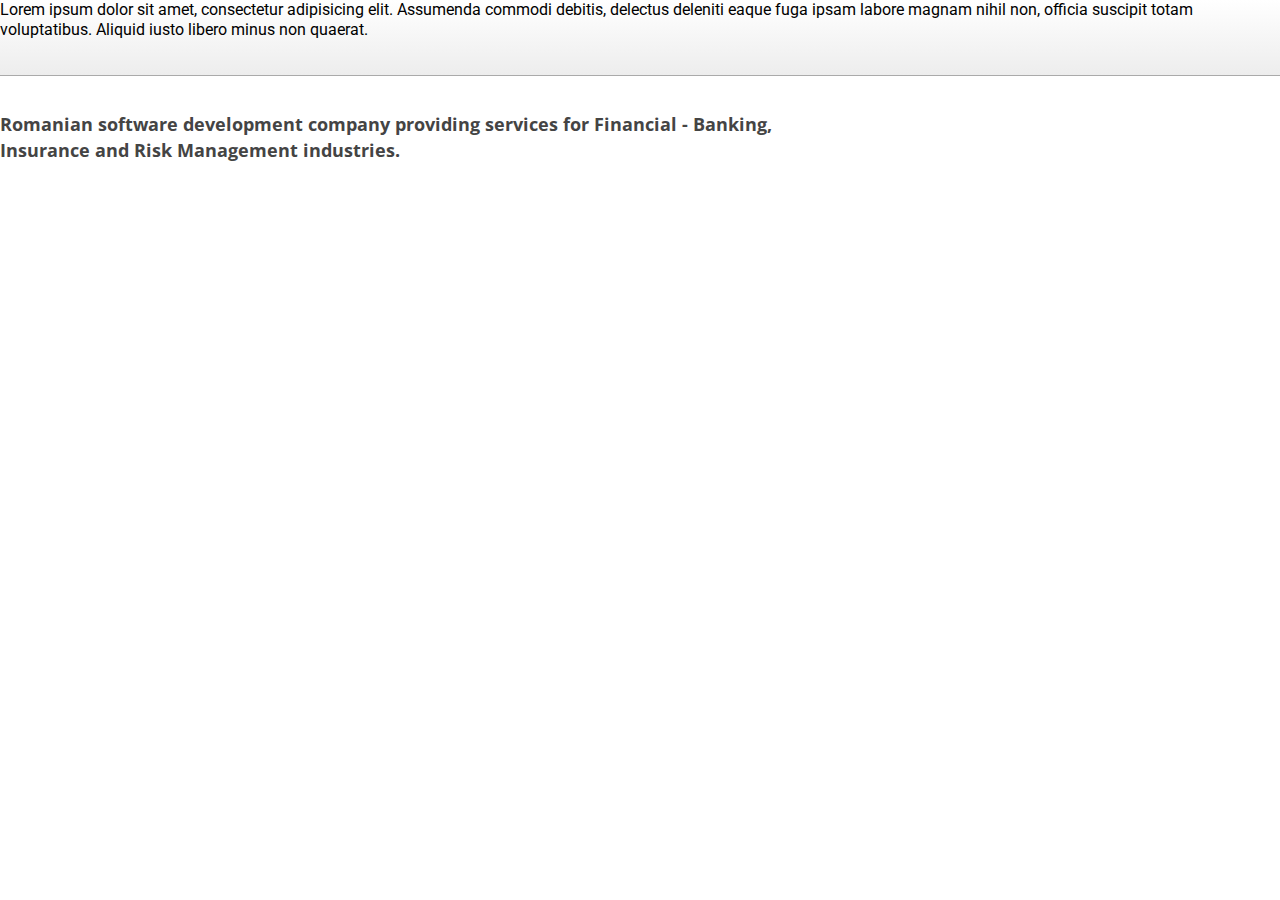
==== susy.html @ aacf14a3 "Initial commit" ====
<!DOCTYPE html>
<html lang="en">
<head>
    <meta charset="UTF-8">
    <meta name="viewport"
          content="width=device-width, user-scalable=no, initial-scale=1.0, maximum-scale=1.0, minimum-scale=1.0">
    <link rel="stylesheet" href="css/style.css">
    <title>Susy - Stb</title>
</head>
<body>
<div class="navTopFixed">Lorem ipsum dolor sit amet, consectetur adipisicing elit. Assumenda commodi debitis, delectus deleniti eaque fuga ipsam labore magnam nihil non, officia suscipit totam voluptatibus. Aliquid iusto libero minus non quaerat.</div>
<div class="all">
    <h1>Our software, your success!</h1>
    <h2>Romanian software development company providing services
        for Financial - Banking,<br>
        Insurance and Risk Management industries.</h2>
</div>
<div class="foot"></div>
<div class="foot2"></div>
</body>
</html>
---- css/style.css ----
@import url(https://fonts.googleapis.com/css?family=Open+Sans:400,300,600,700&subset=latin,latin-ext);
@import url(https://fonts.googleapis.com/css?family=Roboto:400,300,500,700&subset=latin,latin-ext);
/* line 11, style.scss */
body {
  font-family: "Roboto", "Open sans", "Trebuchet MS", Helvetica, Arial, sans-serif;
  font-size: 16px;
  line-height: 20px;
  margin: 0;
  padding: 0;
}

/* line 18, style.scss */
.navTopFixed {
  background-color: #ededed;
  background-image: linear-gradient(to bottom, #fff, #ededed);
  border-bottom: 1px solid #aaa;
  min-height: 75px;
  opacity: 1;
  text-decoration: none;
  text-shadow: none;
  z-index: 100;
  left: 0;
  position: fixed;
  right: 0;
}

/* line 31, style.scss */
.all {
  max-width: 1546px;
  margin-left: auto;
  margin-right: auto;
}
/* line 12, ../../../../../Ruby22-x64/lib/ruby/gems/2.2.0/gems/susy-2.2.7/sass/susy/output/support/_clearfix.scss */
.all:after {
  content: " ";
  display: block;
  clear: both;
}

/* line 34, style.scss */
.logo {
  padding: 10px 0 0 0;
  float: left;
}

/* line 38, style.scss */
h1 {
  font-size: 29px;
  line-height: 32px;
  padding: 15px 0 15px;
  color: #c92220;
  font-weight: bold;
  float: left;
  width: 100%;
}

/* line 49, style.scss */
h2 {
  color: #444;
  font-family: "Open Sans";
  font-size: 18px;
  font-weight: bold;
  line-height: 26px;
  margin: 10px 0 20px;
  padding: 0;
  float: left;
  width: 100%;
}
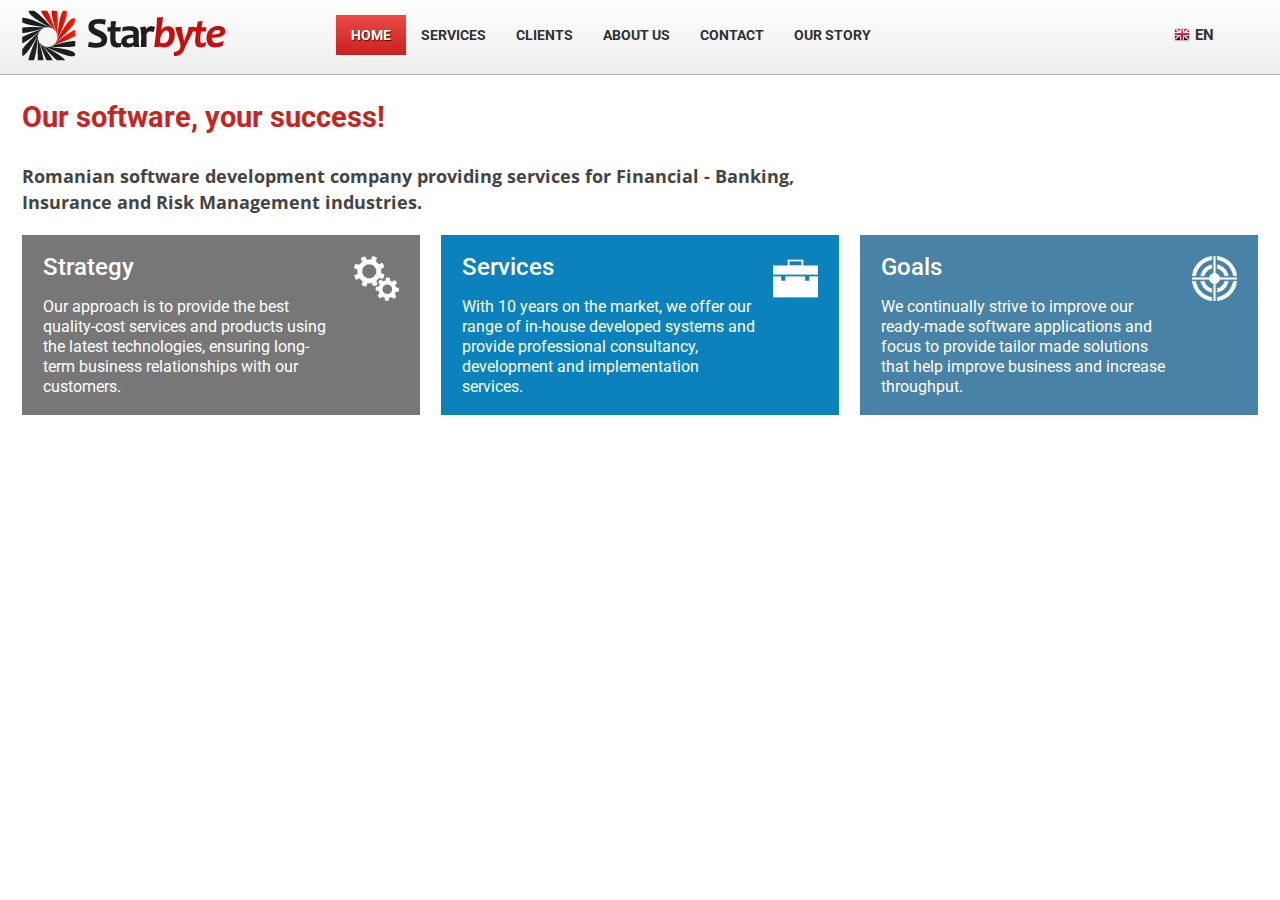
==== commit 7f3069dc: "s" ====
--- a/susy.html
+++ b/susy.html
@@ -1,19 +1,67 @@
 <!DOCTYPE html>
 <html lang="en">
 <head>
-    <meta charset="UTF-8">
-    <meta name="viewport"
-          content="width=device-width, user-scalable=no, initial-scale=1.0, maximum-scale=1.0, minimum-scale=1.0">
-    <link rel="stylesheet" href="css/style.css">
-    <title>Susy - Stb</title>
+	<meta charset="UTF-8">
+	<meta name="viewport"
+	      content="width=device-width, user-scalable=no, initial-scale=1.0, maximum-scale=1.0, minimum-scale=1.0">
+	<link rel="stylesheet" href="css/style.css">
+	<title>Susy - Stb</title>
 </head>
 <body>
-<div class="navTopFixed">Lorem ipsum dolor sit amet, consectetur adipisicing elit. Assumenda commodi debitis, delectus deleniti eaque fuga ipsam labore magnam nihil non, officia suscipit totam voluptatibus. Aliquid iusto libero minus non quaerat.</div>
+<div class="navTopFixed">
+	<div class="topwr">
+		<div class="logo">
+			<a href="#">
+				<img src="img/logo.png" width="100%">
+			</a>
+		</div>
+		<div class="menus">
+			<a class="active" href="#">Home</a>
+			<a href="#">Services</a>
+			<a href="#">Clients</a>
+			<a href="#">About us</a>
+			<a href="#">Contact</a>
+			<a href="#">Our story</a>
+		</div>
+		<a class="lb" href="#"><img src="img/uk.png"><span>EN</span>
+		</a>
+	</div>
+</div>
 <div class="all">
-    <h1>Our software, your success!</h1>
-    <h2>Romanian software development company providing services
-        for Financial - Banking,<br>
-        Insurance and Risk Management industries.</h2>
+	<h1>Our software, your success!</h1>
+	<h2>Romanian software development company providing services
+		for Financial - Banking,<br>
+		Insurance and Risk Management industries.</h2>
+
+	<div class="wells">
+		<div class="inwell"><h3>Strategy</h3>
+			<div class="imag"><img src="img/ic1.png" width="100%"></div>
+			<div class="texts">
+				Our approach is to provide the best quality-cost services and products using the latest
+				technologies, ensuring long-term business relationships with our customers.
+			</div>
+		</div>
+	</div>
+
+	<div class="wells">
+		<div class="inwell"><h3>Services</h3>
+			<div class="imag"><img src="img/ic2.png" width="100%"></div>
+			<div class="texts">
+				With 10 years on the market, we offer our range of in-house developed systems and provide
+				professional consultancy, development and implementation services.
+			</div>
+		</div>
+	</div>
+
+	<div class="wells">
+		<div class="inwell"><h3>Goals</h3>
+			<div class="imag"><img src="img/ic3.png" width="100%"></div>
+			<div class="texts">
+				We continually strive to improve our ready-made software applications and focus to provide tailor made solutions that help improve business and increase throughput.
+			</div>
+		</div>
+	</div>
+
 </div>
 <div class="foot"></div>
 <div class="foot2"></div>
--- a/css/style.css
+++ b/css/style.css
@@ -1,5 +1,16 @@
 @import url(https://fonts.googleapis.com/css?family=Open+Sans:400,300,600,700&subset=latin,latin-ext);
 @import url(https://fonts.googleapis.com/css?family=Roboto:400,300,500,700&subset=latin,latin-ext);
+/* line 11, _grids.scss */
+* {
+  box-sizing: border-box;
+}
+
+/* line 15, _grids.scss */
+img {
+  vertical-align: middle;
+  border: 0 none;
+}
+
 /* line 11, style.scss */
 body {
   font-family: "Roboto", "Open sans", "Trebuchet MS", Helvetica, Arial, sans-serif;
@@ -9,7 +20,7 @@
   padding: 0;
 }
 
-/* line 18, style.scss */
+/* line 19, style.scss */
 .navTopFixed {
   background-color: #ededed;
   background-image: linear-gradient(to bottom, #fff, #ededed);
@@ -24,37 +35,144 @@
   right: 0;
 }
 
-/* line 31, style.scss */
+/* line 33, style.scss */
+.topwr {
+  max-width: 1546px;
+  margin-left: auto;
+  margin-right: auto;
+  padding: 0 1.69492%;
+}
+/* line 12, ../../../../Ruby22-x64/lib/ruby/gems/2.2.0/gems/susy-2.2.6/sass/susy/output/support/_clearfix.scss */
+.topwr:after {
+  content: " ";
+  display: block;
+  clear: both;
+}
+@media (max-width: 600px) {
+  /* line 33, style.scss */
+  .topwr {
+    padding: 0 3.44828%;
+  }
+}
+
+/* line 41, style.scss */
+.logo {
+  width: 23.72881%;
+  float: left;
+  margin-right: 1.69492%;
+  padding: 10px 0 0 0;
+  float: left;
+}
+
+/* line 47, style.scss */
+.logo a {
+  float: left;
+  max-width: 204px;
+}
+
+/* line 52, style.scss */
+.menus {
+  width: 66.10169%;
+  float: left;
+  margin-right: 1.69492%;
+  padding: 15px 0 0 0;
+}
+@media (max-width: 870px) {
+  /* line 52, style.scss */
+  .menus {
+    display: none;
+  }
+}
+
+/* line 60, style.scss */
+.menus a {
+  color: #2f3030;
+  font-size: 14px;
+  font-weight: bold;
+  padding: 10px 15px;
+  text-decoration: none;
+  text-transform: uppercase;
+  float: left;
+}
+
+/* line 70, style.scss */
+.menus a:hover {
+  color: #000;
+  text-decoration: none;
+  background-color: #ccc;
+  background-image: linear-gradient(to bottom, #ddd, #bbb);
+  text-shadow: 1px 1px 1px #fff !important;
+}
+
+/* line 78, style.scss */
+a.active {
+  background-color: #c92220;
+  background-image: linear-gradient(to bottom, #ec4947, #c92220);
+  border-radius: 0;
+  box-shadow: none;
+  color: #fff;
+  text-decoration: none;
+  text-shadow: 1px 1px 1px #600100;
+}
+
+/* line 88, style.scss */
 .all {
   max-width: 1546px;
   margin-left: auto;
   margin-right: auto;
-}
-/* line 12, ../../../../../Ruby22-x64/lib/ruby/gems/2.2.0/gems/susy-2.2.7/sass/susy/output/support/_clearfix.scss */
+  padding: 0 1.69492%;
+  margin-top: 75px;
+  float: left;
+}
+/* line 12, ../../../../Ruby22-x64/lib/ruby/gems/2.2.0/gems/susy-2.2.6/sass/susy/output/support/_clearfix.scss */
 .all:after {
   content: " ";
   display: block;
   clear: both;
 }
-
-/* line 34, style.scss */
-.logo {
-  padding: 10px 0 0 0;
-  float: left;
-}
-
-/* line 38, style.scss */
+@media (max-width: 600px) {
+  /* line 88, style.scss */
+  .all {
+    padding: 0 3.44828%;
+  }
+}
+
+/* line 98, style.scss */
+a.lb {
+  width: 6.77966%;
+  float: right;
+  margin-right: 0;
+  color: #333;
+  font-size: 15px;
+  font-weight: 700;
+  text-transform: uppercase;
+  float: left;
+  padding: 25px 0 0 0;
+  text-decoration: none;
+}
+
+/* line 110, style.scss */
+a.lb:hover {
+  color: #c92220;
+}
+
+/* line 115, style.scss */
+a.lb img {
+  margin: -3px 5px 0 0;
+}
+
+/* line 119, style.scss */
 h1 {
   font-size: 29px;
   line-height: 32px;
-  padding: 15px 0 15px;
+  padding: 7px 0 0px;
   color: #c92220;
   font-weight: bold;
   float: left;
   width: 100%;
 }
 
-/* line 49, style.scss */
+/* line 130, style.scss */
 h2 {
   color: #444;
   font-family: "Open Sans";
@@ -66,3 +184,125 @@
   float: left;
   width: 100%;
 }
+
+/* line 142, style.scss */
+.wells {
+  width: 32.20339%;
+  float: left;
+  margin-right: 1.69492%;
+  color: #fff;
+  float: left;
+  font-size: 16px;
+  line-height: 20px;
+  font-weight: normal;
+  min-height: 140px;
+  padding: 0;
+  margin-bottom: 1px;
+  background-color: #777;
+}
+@media (max-width: 600px) {
+  /* line 142, style.scss */
+  .wells {
+    width: 100%;
+    float: left;
+    margin-left: 0;
+    margin-right: 0;
+  }
+}
+
+/* line 158, style.scss */
+.wells:nth-of-type(2) {
+  background: #0b82be;
+}
+
+/* line 162, style.scss */
+.wells:nth-of-type(3) {
+  float: right;
+  margin-right: 0;
+  background: #4882a6;
+}
+
+/* line 167, style.scss */
+.wells:hover {
+  background-color: #c92220;
+  cursor: pointer;
+}
+
+/* line 172, style.scss */
+.texts {
+  width: 83.05085%;
+  float: left;
+  margin-right: 1.69492%;
+  padding-top: 5.26316%;
+  padding-bottom: 5.26316%;
+}
+
+/* line 178, style.scss */
+.imag {
+  width: 15.25424%;
+  float: right;
+  margin-right: 0;
+}
+
+/* line 182, style.scss */
+.wells img {
+  float: right;
+  margin-left: 20px;
+  max-width: 45px;
+  margin-top: 0;
+  margin-bottom: 0;
+}
+
+/* line 190, style.scss */
+.inwell {
+  padding: 5.26316%;
+}
+
+/* line 194, style.scss */
+h3 {
+  width: 83.05085%;
+  float: left;
+  margin-right: 1.69492%;
+  margin-top: 0;
+  margin-bottom: 0;
+  font-size: 24px;
+  line-height: 22px;
+  color: #fff;
+  font-weight: 500;
+}
+
+/* line 204, style.scss */
+h4 {
+  color: #333;
+  font-size: 20px;
+  font-weight: bold;
+  line-height: 26px;
+  margin: 0 0 10px 0;
+  padding: 0;
+  float: left;
+  width: 100%;
+}
+
+/* line 215, style.scss */
+h5 {
+  color: #555;
+  font-size: 24px;
+  font-weight: bold;
+  line-height: 22px;
+  margin: 0 0 10px 0;
+  padding: 0;
+  float: left;
+  width: 100%;
+}
+
+/* line 226, style.scss */
+h6 {
+  color: #333;
+  font-size: 16px;
+  font-weight: bold;
+  line-height: 20px;
+  margin: 0 0 20px 0;
+  padding: 0;
+  float: left;
+  width: 100%;
+}
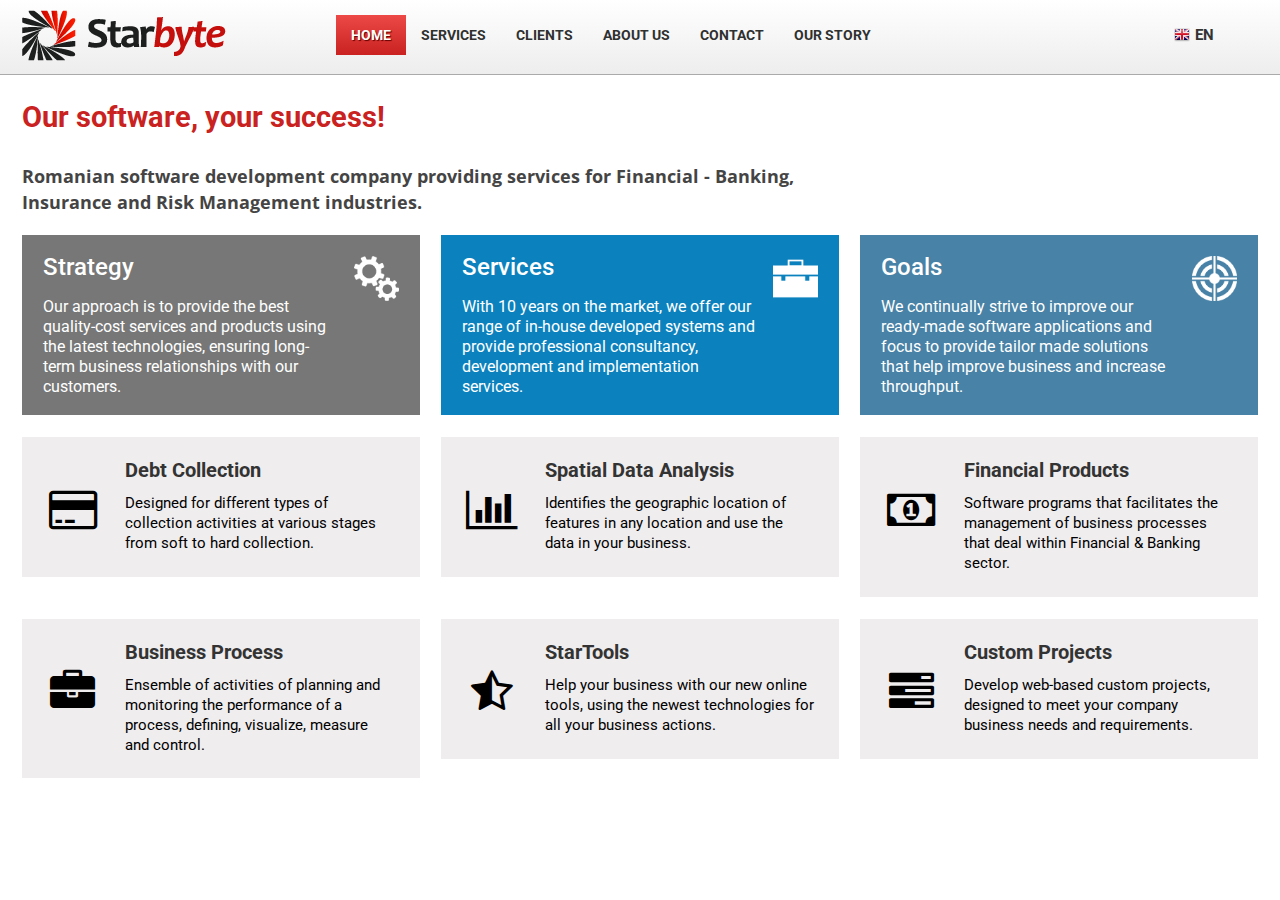
==== commit 46140c4e: "s2" ====
--- a/susy.html
+++ b/susy.html
@@ -5,6 +5,7 @@
 	<meta name="viewport"
 	      content="width=device-width, user-scalable=no, initial-scale=1.0, maximum-scale=1.0, minimum-scale=1.0">
 	<link rel="stylesheet" href="css/style.css">
+	<link href="https://maxcdn.bootstrapcdn.com/font-awesome/4.5.0/css/font-awesome.min.css" rel="stylesheet">
 	<title>Susy - Stb</title>
 </head>
 <body>
@@ -57,8 +58,44 @@
 		<div class="inwell"><h3>Goals</h3>
 			<div class="imag"><img src="img/ic3.png" width="100%"></div>
 			<div class="texts">
-				We continually strive to improve our ready-made software applications and focus to provide tailor made solutions that help improve business and increase throughput.
+				We continually strive to improve our ready-made software applications and focus to provide tailor made
+				solutions that help improve business and increase throughput.
 			</div>
+		</div>
+	</div>
+
+	<div class="allproducts">
+		<div class="wellsProd">
+			<div class="icont"><i class="fa fa-credit-card fa-3x"></i></div>
+			<h4>Debt Collection</h4>
+			<span>Designed for different types of collection activities at various stages from soft to hard collection.</span>
+		</div>
+		<div class="wellsProd">
+			<div class="icont"><i class="fa fa-bar-chart fa-3x"></i></div>
+			<h4>Spatial Data Analysis</h4>
+			<span>Identifies the geographic location of features in any location and use the data in your business.</span>
+		</div>
+		<div class="wellsProd">
+			<div class="icont"><i class="fa fa-money fa-3x"></i></div>
+			<h4>Financial Products</h4>
+			<span>Software programs that facilitates the management of business processes that deal within Financial & Banking sector.</span>
+		</div>
+	</div>
+		<div class="allproducts">
+		<div class="wellsProd">
+			<div class="icont"><i class="fa fa-briefcase fa-3x"></i></div>
+			<h4>Business Process</h4>
+			<span>Ensemble of activities of planning and monitoring the performance of a process, defining, visualize, measure and control.</span>
+		</div>
+		<div class="wellsProd">
+			<div class="icont"><i class="fa fa-star-half-o fa-3x"></i></div>
+			<h4>StarTools</h4>
+			<span>Help your business with our new online tools, using the newest technologies for all your business actions.</span>
+		</div>
+		<div class="wellsProd">
+			<div class="icont"><i class="fa fa-tasks fa-3x"></i></div>
+			<h4>Custom Projects</h4>
+			<span>Develop web-based custom projects, designed to meet your company business needs and requirements.</span>
 		</div>
 	</div>
 
--- a/css/style.css
+++ b/css/style.css
@@ -30,12 +30,13 @@
   text-decoration: none;
   text-shadow: none;
   z-index: 100;
+  position: fixed;
+  top: 0;
   left: 0;
-  position: fixed;
   right: 0;
 }
 
-/* line 33, style.scss */
+/* line 34, style.scss */
 .topwr {
   max-width: 1546px;
   margin-left: auto;
@@ -49,13 +50,13 @@
   clear: both;
 }
 @media (max-width: 600px) {
-  /* line 33, style.scss */
+  /* line 34, style.scss */
   .topwr {
     padding: 0 3.44828%;
   }
 }
 
-/* line 41, style.scss */
+/* line 42, style.scss */
 .logo {
   width: 23.72881%;
   float: left;
@@ -64,13 +65,13 @@
   float: left;
 }
 
-/* line 47, style.scss */
+/* line 48, style.scss */
 .logo a {
   float: left;
   max-width: 204px;
 }
 
-/* line 52, style.scss */
+/* line 53, style.scss */
 .menus {
   width: 66.10169%;
   float: left;
@@ -78,13 +79,13 @@
   padding: 15px 0 0 0;
 }
 @media (max-width: 870px) {
-  /* line 52, style.scss */
+  /* line 53, style.scss */
   .menus {
     display: none;
   }
 }
 
-/* line 60, style.scss */
+/* line 61, style.scss */
 .menus a {
   color: #2f3030;
   font-size: 14px;
@@ -95,7 +96,7 @@
   float: left;
 }
 
-/* line 70, style.scss */
+/* line 71, style.scss */
 .menus a:hover {
   color: #000;
   text-decoration: none;
@@ -104,7 +105,7 @@
   text-shadow: 1px 1px 1px #fff !important;
 }
 
-/* line 78, style.scss */
+/* line 79, style.scss */
 a.active {
   background-color: #c92220;
   background-image: linear-gradient(to bottom, #ec4947, #c92220);
@@ -115,14 +116,13 @@
   text-shadow: 1px 1px 1px #600100;
 }
 
-/* line 88, style.scss */
+/* line 89, style.scss */
 .all {
   max-width: 1546px;
   margin-left: auto;
   margin-right: auto;
   padding: 0 1.69492%;
   margin-top: 75px;
-  float: left;
 }
 /* line 12, ../../../../Ruby22-x64/lib/ruby/gems/2.2.0/gems/susy-2.2.6/sass/susy/output/support/_clearfix.scss */
 .all:after {
@@ -131,7 +131,7 @@
   clear: both;
 }
 @media (max-width: 600px) {
-  /* line 88, style.scss */
+  /* line 89, style.scss */
   .all {
     padding: 0 3.44828%;
   }
@@ -217,6 +217,7 @@
 
 /* line 162, style.scss */
 .wells:nth-of-type(3) {
+  width: 32.20339%;
   float: right;
   margin-right: 0;
   background: #4882a6;
@@ -272,6 +273,84 @@
 }
 
 /* line 204, style.scss */
+h5 {
+  color: #555;
+  font-size: 24px;
+  font-weight: bold;
+  line-height: 22px;
+  margin: 0 0 10px 0;
+  padding: 0;
+  float: left;
+  width: 100%;
+}
+
+/* line 215, style.scss */
+h6 {
+  color: #333;
+  font-size: 16px;
+  font-weight: bold;
+  line-height: 20px;
+  margin: 0 0 20px 0;
+  padding: 0;
+  float: left;
+  width: 100%;
+}
+
+/* line 225, style.scss */
+.allproducts {
+  margin-top: 1.69492%;
+  float: left;
+}
+
+/* line 229, style.scss */
+.wellsProd {
+  width: 32.20339%;
+  float: left;
+  margin-right: 1.69492%;
+  background-color: #efedee;
+  color: #000;
+  font-size: 15px;
+  font-weight: normal;
+  min-height: 140px;
+  padding: 20px 5px 10px;
+  margin-bottom: 1px;
+}
+
+/* line 240, style.scss */
+.wellsProd:nth-last-child(1) {
+  width: 32.20339%;
+  float: right;
+  margin-right: 0;
+}
+
+/* line 243, style.scss */
+.wellsProd:nth-last-child(4) {
+  width: 32.20339%;
+  float: right;
+  margin-right: 0;
+}
+
+/* line 247, style.scss */
+.wellsProd:hover {
+  background: #bdd7ee;
+  cursor: pointer;
+}
+
+/* line 251, style.scss */
+.wellsProd i {
+  margin-top: 30px;
+}
+
+/* line 257, style.scss */
+.icont {
+  width: 23.72881%;
+  float: left;
+  margin-right: 1.69492%;
+  padding: 0;
+  text-align: center;
+}
+
+/* line 262, style.scss */
 h4 {
   color: #333;
   font-size: 20px;
@@ -279,30 +358,21 @@
   line-height: 26px;
   margin: 0 0 10px 0;
   padding: 0;
-  float: left;
-  width: 100%;
-}
-
-/* line 215, style.scss */
-h5 {
-  color: #555;
-  font-size: 24px;
-  font-weight: bold;
-  line-height: 22px;
-  margin: 0 0 10px 0;
-  padding: 0;
-  float: left;
-  width: 100%;
-}
-
-/* line 226, style.scss */
-h6 {
-  color: #333;
-  font-size: 16px;
-  font-weight: bold;
-  line-height: 20px;
-  margin: 0 0 20px 0;
-  padding: 0;
-  float: left;
-  width: 100%;
-}
+  padding-right: 5.26316%;
+  float: left;
+  width: 100%;
+  width: 74.57627%;
+  float: right;
+  margin-right: 0;
+}
+
+/* line 275, style.scss */
+.wellsProd span {
+  width: 74.57627%;
+  float: right;
+  margin-right: 0;
+  padding: 0 5.26316% 3.44828% 0;
+  /*	@include susy-media(max-width 1050px){
+  		@include span(8 at 5);
+  	}*/
+}
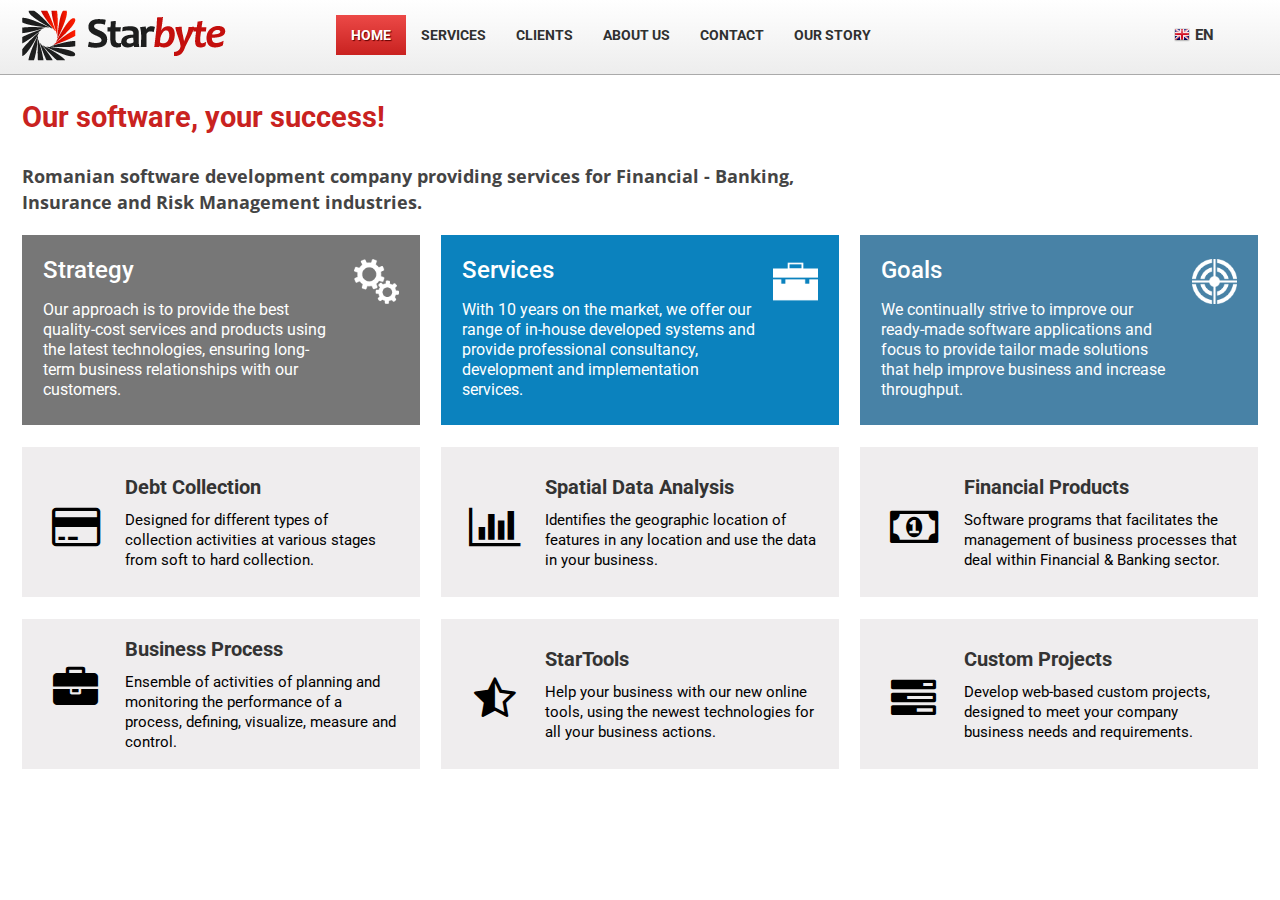
==== commit e23e6831: "nice" ====
--- a/susy.html
+++ b/susy.html
@@ -1,103 +1,118 @@
 <!DOCTYPE html>
 <html lang="en">
 <head>
-	<meta charset="UTF-8">
-	<meta name="viewport"
-	      content="width=device-width, user-scalable=no, initial-scale=1.0, maximum-scale=1.0, minimum-scale=1.0">
-	<link rel="stylesheet" href="css/style.css">
-	<link href="https://maxcdn.bootstrapcdn.com/font-awesome/4.5.0/css/font-awesome.min.css" rel="stylesheet">
-	<title>Susy - Stb</title>
+    <meta charset="UTF-8">
+    <meta name="viewport"
+          content="width=device-width, user-scalable=no, initial-scale=1.0, maximum-scale=1.0, minimum-scale=1.0">
+    <link rel="stylesheet" href="css/style.css">
+    <link href="https://maxcdn.bootstrapcdn.com/font-awesome/4.5.0/css/font-awesome.min.css" rel="stylesheet">
+    <title>Susy - Stb</title>
 </head>
 <body>
 <div class="navTopFixed">
-	<div class="topwr">
-		<div class="logo">
-			<a href="#">
-				<img src="img/logo.png" width="100%">
-			</a>
-		</div>
-		<div class="menus">
-			<a class="active" href="#">Home</a>
-			<a href="#">Services</a>
-			<a href="#">Clients</a>
-			<a href="#">About us</a>
-			<a href="#">Contact</a>
-			<a href="#">Our story</a>
-		</div>
-		<a class="lb" href="#"><img src="img/uk.png"><span>EN</span>
-		</a>
-	</div>
+    <div class="topwr">
+        <div class="logo">
+            <a href="#">
+                <img src="img/logo.png" width="100%">
+            </a>
+        </div>
+        <div class="menus">
+            <a class="active" href="#">Home</a>
+            <a href="#">Services</a>
+            <a href="#">Clients</a>
+            <a href="#">About us</a>
+            <a href="#">Contact</a>
+            <a href="#">Our story</a>
+        </div>
+        <a class="lb" href="#"><img src="img/uk.png"><span>EN</span>
+        </a>
+    </div>
 </div>
 <div class="all">
-	<h1>Our software, your success!</h1>
-	<h2>Romanian software development company providing services
-		for Financial - Banking,<br>
-		Insurance and Risk Management industries.</h2>
+    <h1>Our software, your success!</h1>
+    <h2>Romanian software development company providing services
+        for Financial - Banking,<br>
+        Insurance and Risk Management industries.</h2>
 
-	<div class="wells">
-		<div class="inwell"><h3>Strategy</h3>
-			<div class="imag"><img src="img/ic1.png" width="100%"></div>
-			<div class="texts">
-				Our approach is to provide the best quality-cost services and products using the latest
-				technologies, ensuring long-term business relationships with our customers.
-			</div>
-		</div>
-	</div>
 
-	<div class="wells">
-		<div class="inwell"><h3>Services</h3>
-			<div class="imag"><img src="img/ic2.png" width="100%"></div>
-			<div class="texts">
-				With 10 years on the market, we offer our range of in-house developed systems and provide
-				professional consultancy, development and implementation services.
-			</div>
-		</div>
-	</div>
+    <div class="wells">
+            <div class="inwell"><h3>Strategy</h3>
+                <div class="imag"><img src="img/ic1.png" width="100%"></div>
+                <div class="texts">
+                    Our approach is to provide the best quality-cost services and products using the latest
+                    technologies, ensuring long-term business relationships with our customers.
+                </div>
+            </div>
+    </div>
 
-	<div class="wells">
-		<div class="inwell"><h3>Goals</h3>
-			<div class="imag"><img src="img/ic3.png" width="100%"></div>
-			<div class="texts">
-				We continually strive to improve our ready-made software applications and focus to provide tailor made
-				solutions that help improve business and increase throughput.
-			</div>
-		</div>
-	</div>
+    <div class="wells">
+            <div class="inwell"><h3>Services</h3>
+                <div class="imag"><img src="img/ic2.png" width="100%"></div>
+                <div class="texts">
+                    With 10 years on the market, we offer our range of in-house developed systems and provide
+                    professional consultancy, development and implementation services.
+                </div>
+            </div>
+    </div>
 
-	<div class="allproducts">
-		<div class="wellsProd">
-			<div class="icont"><i class="fa fa-credit-card fa-3x"></i></div>
-			<h4>Debt Collection</h4>
-			<span>Designed for different types of collection activities at various stages from soft to hard collection.</span>
-		</div>
-		<div class="wellsProd">
-			<div class="icont"><i class="fa fa-bar-chart fa-3x"></i></div>
-			<h4>Spatial Data Analysis</h4>
-			<span>Identifies the geographic location of features in any location and use the data in your business.</span>
-		</div>
-		<div class="wellsProd">
-			<div class="icont"><i class="fa fa-money fa-3x"></i></div>
-			<h4>Financial Products</h4>
-			<span>Software programs that facilitates the management of business processes that deal within Financial & Banking sector.</span>
-		</div>
-	</div>
-		<div class="allproducts">
-		<div class="wellsProd">
-			<div class="icont"><i class="fa fa-briefcase fa-3x"></i></div>
-			<h4>Business Process</h4>
-			<span>Ensemble of activities of planning and monitoring the performance of a process, defining, visualize, measure and control.</span>
-		</div>
-		<div class="wellsProd">
-			<div class="icont"><i class="fa fa-star-half-o fa-3x"></i></div>
-			<h4>StarTools</h4>
-			<span>Help your business with our new online tools, using the newest technologies for all your business actions.</span>
-		</div>
-		<div class="wellsProd">
-			<div class="icont"><i class="fa fa-tasks fa-3x"></i></div>
-			<h4>Custom Projects</h4>
-			<span>Develop web-based custom projects, designed to meet your company business needs and requirements.</span>
-		</div>
-	</div>
+    <div class="wells">
+            <div class="inwell"><h3>Goals</h3>
+                <div class="imag"><img src="img/ic3.png" width="100%"></div>
+                <div class="texts">
+                    We continually strive to improve our ready-made software applications and focus to provide tailor
+                    made
+                    solutions that help improve business and increase throughput.
+                </div>
+            </div>
+    </div>
+
+
+    <div class="allproducts">
+        <div class="wellsProd">
+            <div class="wq">
+                <div class="icont"><i class="fa fa-credit-card fa-3x"></i></div>
+                <h4>Debt Collection</h4>
+                <span>Designed for different types of collection activities at various stages from soft to hard collection.</span>
+            </div>
+        </div>
+        <div class="wellsProd">
+            <div class="wq">
+                <div class="icont"><i class="fa fa-bar-chart fa-3x"></i></div>
+                <h4>Spatial Data Analysis</h4>
+                <span>Identifies the geographic location of features in any location and use the data in your business.</span>
+            </div>
+        </div>
+        <div class="wellsProd">
+            <div class="wq">
+                <div class="icont"><i class="fa fa-money fa-3x"></i></div>
+                <h4>Financial Products</h4>
+                <span>Software programs that facilitates the management of business processes that deal within Financial & Banking sector.</span>
+            </div>
+        </div>
+    </div>
+    <div class="allproducts">
+        <div class="wellsProd">
+            <div class="wq">
+                <div class="icont"><i class="fa fa-briefcase fa-3x"></i></div>
+                <h4>Business Process</h4>
+                <span>Ensemble of activities of planning and monitoring the performance of a process, defining, visualize, measure and control.</span>
+            </div>
+        </div>
+        <div class="wellsProd">
+            <div class="wq">
+                <div class="icont"><i class="fa fa-star-half-o fa-3x"></i></div>
+                <h4>StarTools</h4>
+                <span>Help your business with our new online tools, using the newest technologies for all your business actions.</span>
+            </div>
+        </div>
+        <div class="wellsProd">
+            <div class="wq">
+                <div class="icont"><i class="fa fa-tasks fa-3x"></i></div>
+                <h4>Custom Projects</h4>
+                <span>Develop web-based custom projects, designed to meet your company business needs and requirements.</span>
+            </div>
+        </div>
+    </div>
 
 </div>
 <div class="foot"></div>
--- a/css/style.css
+++ b/css/style.css
@@ -43,7 +43,7 @@
   margin-right: auto;
   padding: 0 1.69492%;
 }
-/* line 12, ../../../../Ruby22-x64/lib/ruby/gems/2.2.0/gems/susy-2.2.6/sass/susy/output/support/_clearfix.scss */
+/* line 12, ../../../../../Ruby22-x64/lib/ruby/gems/2.2.0/gems/susy-2.2.7/sass/susy/output/support/_clearfix.scss */
 .topwr:after {
   content: " ";
   display: block;
@@ -124,7 +124,7 @@
   padding: 0 1.69492%;
   margin-top: 75px;
 }
-/* line 12, ../../../../Ruby22-x64/lib/ruby/gems/2.2.0/gems/susy-2.2.6/sass/susy/output/support/_clearfix.scss */
+/* line 12, ../../../../../Ruby22-x64/lib/ruby/gems/2.2.0/gems/susy-2.2.7/sass/susy/output/support/_clearfix.scss */
 .all:after {
   content: " ";
   display: block;
@@ -137,7 +137,7 @@
   }
 }
 
-/* line 98, style.scss */
+/* line 99, style.scss */
 a.lb {
   width: 6.77966%;
   float: right;
@@ -151,17 +151,17 @@
   text-decoration: none;
 }
 
-/* line 110, style.scss */
+/* line 111, style.scss */
 a.lb:hover {
   color: #c92220;
 }
 
-/* line 115, style.scss */
+/* line 116, style.scss */
 a.lb img {
   margin: -3px 5px 0 0;
 }
 
-/* line 119, style.scss */
+/* line 120, style.scss */
 h1 {
   font-size: 29px;
   line-height: 32px;
@@ -172,7 +172,7 @@
   width: 100%;
 }
 
-/* line 130, style.scss */
+/* line 131, style.scss */
 h2 {
   color: #444;
   font-family: "Open Sans";
@@ -185,7 +185,7 @@
   width: 100%;
 }
 
-/* line 142, style.scss */
+/* line 143, style.scss */
 .wells {
   width: 32.20339%;
   float: left;
@@ -195,57 +195,88 @@
   font-size: 16px;
   line-height: 20px;
   font-weight: normal;
-  min-height: 140px;
   padding: 0;
   margin-bottom: 1px;
   background-color: #777;
+  display: table;
 }
 @media (max-width: 600px) {
-  /* line 142, style.scss */
+  /* line 143, style.scss */
   .wells {
     width: 100%;
     float: left;
     margin-left: 0;
     margin-right: 0;
-  }
-}
-
-/* line 158, style.scss */
+    padding-top: 5.26316%;
+    padding-bottom: 5.26316%;
+  }
+}
+@media (min-width: 601px) and (max-width: 750px) {
+  /* line 143, style.scss */
+  .wells {
+    height: 300px;
+  }
+}
+@media (min-width: 751px) and (max-width: 850px) {
+  /* line 143, style.scss */
+  .wells {
+    height: 260px;
+  }
+}
+@media (min-width: 851px) and (max-width: 1039px) {
+  /* line 143, style.scss */
+  .wells {
+    height: 220px;
+  }
+}
+@media (min-width: 1040px) {
+  /* line 143, style.scss */
+  .wells {
+    height: 190px;
+  }
+}
+
+/* line 174, style.scss */
 .wells:nth-of-type(2) {
   background: #0b82be;
 }
 
-/* line 162, style.scss */
+/* line 178, style.scss */
 .wells:nth-of-type(3) {
-  width: 32.20339%;
-  float: right;
-  margin-right: 0;
   background: #4882a6;
 }
-
-/* line 167, style.scss */
+@media (min-width: 601px) {
+  /* line 178, style.scss */
+  .wells:nth-of-type(3) {
+    width: 32.20339%;
+    float: right;
+    margin-right: 0;
+  }
+}
+
+/* line 185, style.scss */
 .wells:hover {
   background-color: #c92220;
   cursor: pointer;
 }
 
-/* line 172, style.scss */
+/* line 190, style.scss */
 .texts {
   width: 83.05085%;
   float: left;
   margin-right: 1.69492%;
   padding-top: 5.26316%;
-  padding-bottom: 5.26316%;
-}
-
-/* line 178, style.scss */
+  /* padding-bottom: gutter(4);*/
+}
+
+/* line 196, style.scss */
 .imag {
   width: 15.25424%;
   float: right;
   margin-right: 0;
 }
 
-/* line 182, style.scss */
+/* line 200, style.scss */
 .wells img {
   float: right;
   margin-left: 20px;
@@ -254,12 +285,15 @@
   margin-bottom: 0;
 }
 
-/* line 190, style.scss */
+/* line 208, style.scss */
 .inwell {
-  padding: 5.26316%;
-}
-
-/* line 194, style.scss */
+  padding: 0 5.26316%;
+  float: none;
+  display: table-cell;
+  vertical-align: middle;
+}
+
+/* line 215, style.scss */
 h3 {
   width: 83.05085%;
   float: left;
@@ -272,7 +306,7 @@
   font-weight: 500;
 }
 
-/* line 204, style.scss */
+/* line 225, style.scss */
 h5 {
   color: #555;
   font-size: 24px;
@@ -284,7 +318,7 @@
   width: 100%;
 }
 
-/* line 215, style.scss */
+/* line 236, style.scss */
 h6 {
   color: #333;
   font-size: 16px;
@@ -296,13 +330,53 @@
   width: 100%;
 }
 
-/* line 225, style.scss */
+/* line 247, style.scss */
 .allproducts {
   margin-top: 1.69492%;
   float: left;
 }
 
-/* line 229, style.scss */
+/* line 252, style.scss */
+.wq {
+  padding: 0;
+  float: none;
+  display: table-cell;
+  vertical-align: middle;
+}
+
+/*
+.wells {
+  @include span(4);
+  color: #fff;
+  float: left;
+  font-size: 16px;
+  line-height: 20px;
+  font-weight: normal;
+  padding: 0;
+  margin-bottom: 1px;
+  background-color: #777;
+  display: table;
+
+  @include susy-media(max-width 600px) {
+    @include span(12);
+    padding-top: gutter(4);
+    padding-bottom: gutter(4);
+  }
+  @include susy-media(601px 750px) {
+    height: 300px;
+  }
+  @include susy-media(751px 850px) {
+    height: 260px;
+  }
+  @include susy-media(851px 1039px) {
+    height: 220px;
+  }
+  @include susy-media(1040px) {
+    height: 190px;
+  }
+}
+*/
+/* line 294, style.scss */
 .wellsProd {
   width: 32.20339%;
   float: left;
@@ -311,37 +385,82 @@
   color: #000;
   font-size: 15px;
   font-weight: normal;
-  min-height: 140px;
-  padding: 20px 5px 10px;
+  display: table;
   margin-bottom: 1px;
 }
-
-/* line 240, style.scss */
-.wellsProd:nth-last-child(1) {
-  width: 32.20339%;
-  float: right;
-  margin-right: 0;
-}
-
-/* line 243, style.scss */
-.wellsProd:nth-last-child(4) {
-  width: 32.20339%;
-  float: right;
-  margin-right: 0;
-}
-
-/* line 247, style.scss */
+@media (max-width: 600px) {
+  /* line 294, style.scss */
+  .wellsProd {
+    width: 100%;
+    float: left;
+    margin-left: 0;
+    margin-right: 0;
+    padding: 5.26316% 5.26316% 5.26316% 1.69492%;
+  }
+}
+@media (min-width: 601px) and (max-width: 750px) {
+  /* line 294, style.scss */
+  .wellsProd {
+    height: 260px;
+  }
+}
+@media (min-width: 751px) and (max-width: 850px) {
+  /* line 294, style.scss */
+  .wellsProd {
+    height: 220px;
+  }
+}
+@media (min-width: 851px) and (max-width: 1039px) {
+  /* line 294, style.scss */
+  .wellsProd {
+    height: 200px;
+  }
+}
+@media (min-width: 1040px) {
+  /* line 294, style.scss */
+  .wellsProd {
+    height: 150px;
+    padding-left: 0.84034%;
+    padding-right: 1.69492%;
+  }
+}
+
+@media (min-width: 601px) {
+  /* line 323, style.scss */
+  .wellsProd:nth-last-child(1) {
+    width: 32.20339%;
+    float: right;
+    margin-right: 0;
+  }
+}
+
+@media (min-width: 601px) {
+  /* line 329, style.scss */
+  .wellsProd:nth-last-child(4) {
+    width: 32.20339%;
+    float: right;
+    margin-right: 0;
+  }
+}
+
+/* line 335, style.scss */
 .wellsProd:hover {
   background: #bdd7ee;
   cursor: pointer;
 }
 
-/* line 251, style.scss */
+/* line 340, style.scss */
 .wellsProd i {
   margin-top: 30px;
 }
-
-/* line 257, style.scss */
+@media (min-width: 601px) and (max-width: 1039px) {
+  /* line 340, style.scss */
+  .wellsProd i {
+    margin-top: 0;
+  }
+}
+
+/* line 348, style.scss */
 .icont {
   width: 23.72881%;
   float: left;
@@ -349,8 +468,17 @@
   padding: 0;
   text-align: center;
 }
-
-/* line 262, style.scss */
+@media (min-width: 601px) and (max-width: 1039px) {
+  /* line 348, style.scss */
+  .icont {
+    width: 100%;
+    float: left;
+    margin-left: 0;
+    margin-right: 0;
+  }
+}
+
+/* line 357, style.scss */
 h4 {
   color: #333;
   font-size: 20px;
@@ -358,21 +486,39 @@
   line-height: 26px;
   margin: 0 0 10px 0;
   padding: 0;
-  padding-right: 5.26316%;
   float: left;
   width: 100%;
   width: 74.57627%;
   float: right;
   margin-right: 0;
 }
-
-/* line 275, style.scss */
+@media (min-width: 601px) and (max-width: 1039px) {
+  /* line 357, style.scss */
+  h4 {
+    width: 100%;
+    float: left;
+    margin-left: 0;
+    margin-right: 0;
+    padding: 3.44828% 5.26316% 0 5.26316%;
+    text-align: center;
+  }
+}
+
+/* line 375, style.scss */
 .wellsProd span {
+  padding: 0;
   width: 74.57627%;
   float: right;
   margin-right: 0;
-  padding: 0 5.26316% 3.44828% 0;
-  /*	@include susy-media(max-width 1050px){
-  		@include span(8 at 5);
-  	}*/
-}
+}
+@media (min-width: 601px) and (max-width: 1039px) {
+  /* line 375, style.scss */
+  .wellsProd span {
+    width: 100%;
+    float: left;
+    margin-left: 0;
+    margin-right: 0;
+    padding: 0 5.26316%;
+    text-align: center;
+  }
+}
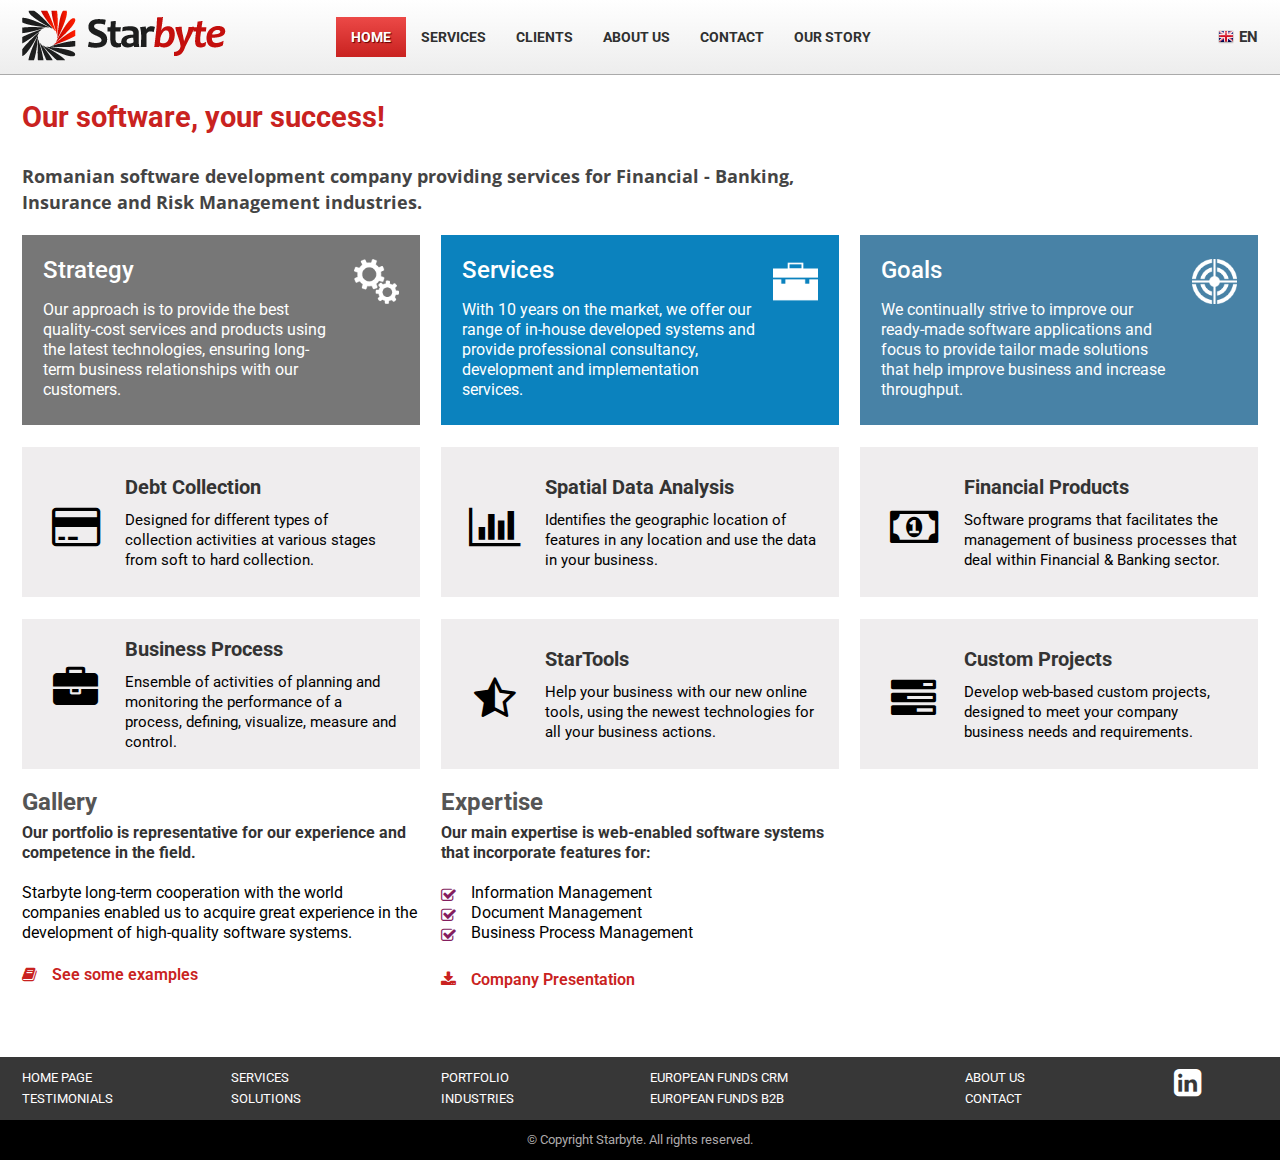
==== commit d2b60251: "gata!" ====
--- a/susy.html
+++ b/susy.html
@@ -24,7 +24,10 @@
             <a href="#">Contact</a>
             <a href="#">Our story</a>
         </div>
-        <a class="lb" href="#"><img src="img/uk.png"><span>EN</span>
+        <div class="menus2">
+            <i class="fa fa-bars fa-2x"></i>
+        </div>
+        <a class="lb" href="#"><span class="fltr"><img src="img/uk.png"><span>EN</span></span>
         </a>
     </div>
 </div>
@@ -36,34 +39,34 @@
 
 
     <div class="wells">
-            <div class="inwell"><h3>Strategy</h3>
-                <div class="imag"><img src="img/ic1.png" width="100%"></div>
-                <div class="texts">
-                    Our approach is to provide the best quality-cost services and products using the latest
-                    technologies, ensuring long-term business relationships with our customers.
-                </div>
+        <div class="inwell"><h3>Strategy</h3>
+            <div class="imag"><img src="img/ic1.png" width="100%"></div>
+            <div class="texts">
+                Our approach is to provide the best quality-cost services and products using the latest
+                technologies, ensuring long-term business relationships with our customers.
             </div>
+        </div>
     </div>
 
     <div class="wells">
-            <div class="inwell"><h3>Services</h3>
-                <div class="imag"><img src="img/ic2.png" width="100%"></div>
-                <div class="texts">
-                    With 10 years on the market, we offer our range of in-house developed systems and provide
-                    professional consultancy, development and implementation services.
-                </div>
+        <div class="inwell"><h3>Services</h3>
+            <div class="imag"><img src="img/ic2.png" width="100%"></div>
+            <div class="texts">
+                With 10 years on the market, we offer our range of in-house developed systems and provide
+                professional consultancy, development and implementation services.
             </div>
+        </div>
     </div>
 
     <div class="wells">
-            <div class="inwell"><h3>Goals</h3>
-                <div class="imag"><img src="img/ic3.png" width="100%"></div>
-                <div class="texts">
-                    We continually strive to improve our ready-made software applications and focus to provide tailor
-                    made
-                    solutions that help improve business and increase throughput.
-                </div>
+        <div class="inwell"><h3>Goals</h3>
+            <div class="imag"><img src="img/ic3.png" width="100%"></div>
+            <div class="texts">
+                We continually strive to improve our ready-made software applications and focus to provide tailor
+                made
+                solutions that help improve business and increase throughput.
             </div>
+        </div>
     </div>
 
 
@@ -113,9 +116,73 @@
             </div>
         </div>
     </div>
+    <div class="josr">
+        <h5>Gallery</h5>
+        <h6>Our portfolio is representative for our experience and competence in the
+            field.</h6>
+        <div class="cont">
+            Starbyte long-term cooperation with the world companies enabled us to acquire great experience in
+            the development of high-quality software systems.
+        </div>
+        <a class="josl" href="#"><i class="fa fa-book"></i>See some examples</a>
+    </div>
+
+    <div class="josr">
+        <h5>Expertise</h5>
+        <h6>Our main expertise is web-enabled software systems that incorporate
+            features for:</h6>
+        <ul class="uln">
+            <li><i class="fa fa-check-square-o bullets"></i>Information Management</li>
+            <li><i class="fa fa-check-square-o bullets"></i>Document Management</li>
+            <li><i class="fa fa-check-square-o bullets"></i>Business Process Management
+            </li>
+        </ul>
+        <a class="josl" href="#"><i class="fa fa-download"></i>Company
+            Presentation</a>
+    </div>
+
+    <div class="josr">
+        <div class="video">
+            <iframe allowfullscreen="" frameborder="0" height="240px"
+                    src="https://www.youtube.com/embed/Qy_5eF5p3D4" width="100%"></iframe>
+        </div>
+    </div>
 
 </div>
-<div class="foot"></div>
-<div class="foot2"></div>
+<div class="foot">
+    <div class="ft">
+        <div class="col">
+            <a href="#">HOME PAGE</a>
+            <br>
+            <a href="#">TESTIMONIALS</a>
+        </div>
+        <div class="col">
+            <a href="#">SERVICES</a>
+            <br>
+            <a href="#">SOLUTIONS</a>
+        </div>
+        <div class="col">
+            <a href="#">PORTFOLIO</a>
+            <br>
+            <a href="#">INDUSTRIES</a>
+        </div>
+        <div class="col">
+            <a href="#">EUROPEAN FUNDS CRM</a>
+            <br>
+            <a href="#">EUROPEAN FUNDS B2B</a>
+        </div>
+        <div class="col">
+            <a href="#">ABOUT US</a>
+            <br>
+            <a href="#">CONTACT</a>
+        </div>
+        <div class="col">
+            <i class="fa fa-inverse fa-linkedin-square fa-2x"></i>
+        </div>
+    </div>
+</div>
+<div class="foot2">
+    &copy; Copyright Starbyte. All rights reserved.
+</div>
 </body>
 </html>--- a/css/style.css
+++ b/css/style.css
@@ -37,21 +37,21 @@
 }
 
 /* line 34, style.scss */
-.topwr {
+.topwr, .ft {
   max-width: 1546px;
   margin-left: auto;
   margin-right: auto;
   padding: 0 1.69492%;
 }
 /* line 12, ../../../../../Ruby22-x64/lib/ruby/gems/2.2.0/gems/susy-2.2.7/sass/susy/output/support/_clearfix.scss */
-.topwr:after {
+.topwr:after, .ft:after {
   content: " ";
   display: block;
   clear: both;
 }
 @media (max-width: 600px) {
   /* line 34, style.scss */
-  .topwr {
+  .topwr, .ft {
     padding: 0 3.44828%;
   }
 }
@@ -64,28 +64,77 @@
   padding: 10px 0 0 0;
   float: left;
 }
-
-/* line 48, style.scss */
+@media (max-width: 778px) {
+  /* line 42, style.scss */
+  .logo {
+    width: 66.10169%;
+    float: left;
+    margin-right: 1.69492%;
+  }
+}
+
+/* line 52, style.scss */
 .logo a {
   float: left;
   max-width: 204px;
 }
-
-/* line 53, style.scss */
+@media (max-width: 1040px) {
+  /* line 52, style.scss */
+  .logo a {
+    padding-top: 4px;
+    max-width: 170px;
+  }
+}
+@media (max-width: 778px) {
+  /* line 52, style.scss */
+  .logo a {
+    max-width: 190px;
+  }
+}
+
+/* line 64, style.scss */
 .menus {
   width: 66.10169%;
   float: left;
   margin-right: 1.69492%;
-  padding: 15px 0 0 0;
-}
-@media (max-width: 870px) {
-  /* line 53, style.scss */
+  padding: 17px 0 0 0;
+}
+@media (max-width: 778px) {
+  /* line 64, style.scss */
   .menus {
     display: none;
   }
 }
 
-/* line 61, style.scss */
+/* line 72, style.scss */
+.menus2 {
+  display: none;
+}
+@media (max-width: 778px) {
+  /* line 72, style.scss */
+  .menus2 {
+    display: block;
+    height: 20px;
+    padding-top: 23px;
+    width: 15.25424%;
+    float: right;
+    margin-right: 0;
+    text-align: right;
+  }
+}
+
+/* line 82, style.scss */
+.menus2 i {
+  color: #333;
+}
+
+/* line 85, style.scss */
+.menus2 i:hover {
+  color: #c92220;
+  cursor: pointer;
+}
+
+/* line 89, style.scss */
 .menus a {
   color: #2f3030;
   font-size: 14px;
@@ -95,8 +144,14 @@
   text-transform: uppercase;
   float: left;
 }
-
-/* line 71, style.scss */
+@media (max-width: 870px) {
+  /* line 89, style.scss */
+  .menus a {
+    padding: 10px;
+  }
+}
+
+/* line 102, style.scss */
 .menus a:hover {
   color: #000;
   text-decoration: none;
@@ -105,7 +160,7 @@
   text-shadow: 1px 1px 1px #fff !important;
 }
 
-/* line 79, style.scss */
+/* line 110, style.scss */
 a.active {
   background-color: #c92220;
   background-image: linear-gradient(to bottom, #ec4947, #c92220);
@@ -116,7 +171,7 @@
   text-shadow: 1px 1px 1px #600100;
 }
 
-/* line 89, style.scss */
+/* line 120, style.scss */
 .all {
   max-width: 1546px;
   margin-left: auto;
@@ -131,37 +186,63 @@
   clear: both;
 }
 @media (max-width: 600px) {
-  /* line 89, style.scss */
+  /* line 120, style.scss */
   .all {
     padding: 0 3.44828%;
   }
 }
 
-/* line 99, style.scss */
+/* line 130, style.scss */
 a.lb {
-  width: 6.77966%;
-  float: right;
-  margin-right: 0;
   color: #333;
   font-size: 15px;
   font-weight: 700;
   text-transform: uppercase;
   float: left;
-  padding: 25px 0 0 0;
+  padding: 27px 0 0 0;
   text-decoration: none;
-}
-
-/* line 111, style.scss */
+  width: 6.77966%;
+  float: right;
+  margin-right: 0;
+}
+@media (max-width: 778px) {
+  /* line 130, style.scss */
+  a.lb {
+    width: 15.25424%;
+    float: left;
+    margin-right: 1.69492%;
+    font-size: 18px;
+  }
+}
+@media (max-width: 360px) {
+  /* line 130, style.scss */
+  a.lb {
+    font-size: 15px;
+  }
+}
+
+/* line 149, style.scss */
 a.lb:hover {
   color: #c92220;
 }
 
-/* line 116, style.scss */
+/* line 154, style.scss */
+.fltr {
+  float: right;
+}
+
+/* line 158, style.scss */
 a.lb img {
   margin: -3px 5px 0 0;
 }
-
-/* line 120, style.scss */
+@media (max-width: 778px) {
+  /* line 158, style.scss */
+  a.lb img {
+    margin: -1px 5px 0 0;
+  }
+}
+
+/* line 165, style.scss */
 h1 {
   font-size: 29px;
   line-height: 32px;
@@ -172,7 +253,7 @@
   width: 100%;
 }
 
-/* line 131, style.scss */
+/* line 176, style.scss */
 h2 {
   color: #444;
   font-family: "Open Sans";
@@ -185,7 +266,7 @@
   width: 100%;
 }
 
-/* line 143, style.scss */
+/* line 188, style.scss */
 .wells {
   width: 32.20339%;
   float: left;
@@ -201,7 +282,7 @@
   display: table;
 }
 @media (max-width: 600px) {
-  /* line 143, style.scss */
+  /* line 188, style.scss */
   .wells {
     width: 100%;
     float: left;
@@ -212,41 +293,41 @@
   }
 }
 @media (min-width: 601px) and (max-width: 750px) {
-  /* line 143, style.scss */
+  /* line 188, style.scss */
   .wells {
     height: 300px;
   }
 }
 @media (min-width: 751px) and (max-width: 850px) {
-  /* line 143, style.scss */
+  /* line 188, style.scss */
   .wells {
     height: 260px;
   }
 }
 @media (min-width: 851px) and (max-width: 1039px) {
-  /* line 143, style.scss */
+  /* line 188, style.scss */
   .wells {
     height: 220px;
   }
 }
 @media (min-width: 1040px) {
-  /* line 143, style.scss */
+  /* line 188, style.scss */
   .wells {
     height: 190px;
   }
 }
 
-/* line 174, style.scss */
+/* line 219, style.scss */
 .wells:nth-of-type(2) {
   background: #0b82be;
 }
 
-/* line 178, style.scss */
+/* line 223, style.scss */
 .wells:nth-of-type(3) {
   background: #4882a6;
 }
 @media (min-width: 601px) {
-  /* line 178, style.scss */
+  /* line 223, style.scss */
   .wells:nth-of-type(3) {
     width: 32.20339%;
     float: right;
@@ -254,13 +335,13 @@
   }
 }
 
-/* line 185, style.scss */
+/* line 230, style.scss */
 .wells:hover {
   background-color: #c92220;
   cursor: pointer;
 }
 
-/* line 190, style.scss */
+/* line 235, style.scss */
 .texts {
   width: 83.05085%;
   float: left;
@@ -269,14 +350,14 @@
   /* padding-bottom: gutter(4);*/
 }
 
-/* line 196, style.scss */
+/* line 241, style.scss */
 .imag {
   width: 15.25424%;
   float: right;
   margin-right: 0;
 }
 
-/* line 200, style.scss */
+/* line 245, style.scss */
 .wells img {
   float: right;
   margin-left: 20px;
@@ -285,7 +366,7 @@
   margin-bottom: 0;
 }
 
-/* line 208, style.scss */
+/* line 253, style.scss */
 .inwell {
   padding: 0 5.26316%;
   float: none;
@@ -293,7 +374,7 @@
   vertical-align: middle;
 }
 
-/* line 215, style.scss */
+/* line 260, style.scss */
 h3 {
   width: 83.05085%;
   float: left;
@@ -306,7 +387,7 @@
   font-weight: 500;
 }
 
-/* line 225, style.scss */
+/* line 270, style.scss */
 h5 {
   color: #555;
   font-size: 24px;
@@ -318,7 +399,7 @@
   width: 100%;
 }
 
-/* line 236, style.scss */
+/* line 281, style.scss */
 h6 {
   color: #333;
   font-size: 16px;
@@ -330,13 +411,13 @@
   width: 100%;
 }
 
-/* line 247, style.scss */
+/* line 292, style.scss */
 .allproducts {
   margin-top: 1.69492%;
   float: left;
 }
 
-/* line 252, style.scss */
+/* line 297, style.scss */
 .wq {
   padding: 0;
   float: none;
@@ -344,39 +425,7 @@
   vertical-align: middle;
 }
 
-/*
-.wells {
-  @include span(4);
-  color: #fff;
-  float: left;
-  font-size: 16px;
-  line-height: 20px;
-  font-weight: normal;
-  padding: 0;
-  margin-bottom: 1px;
-  background-color: #777;
-  display: table;
-
-  @include susy-media(max-width 600px) {
-    @include span(12);
-    padding-top: gutter(4);
-    padding-bottom: gutter(4);
-  }
-  @include susy-media(601px 750px) {
-    height: 300px;
-  }
-  @include susy-media(751px 850px) {
-    height: 260px;
-  }
-  @include susy-media(851px 1039px) {
-    height: 220px;
-  }
-  @include susy-media(1040px) {
-    height: 190px;
-  }
-}
-*/
-/* line 294, style.scss */
+/* line 304, style.scss */
 .wellsProd {
   width: 32.20339%;
   float: left;
@@ -389,7 +438,7 @@
   margin-bottom: 1px;
 }
 @media (max-width: 600px) {
-  /* line 294, style.scss */
+  /* line 304, style.scss */
   .wellsProd {
     width: 100%;
     float: left;
@@ -399,25 +448,25 @@
   }
 }
 @media (min-width: 601px) and (max-width: 750px) {
-  /* line 294, style.scss */
+  /* line 304, style.scss */
   .wellsProd {
     height: 260px;
   }
 }
 @media (min-width: 751px) and (max-width: 850px) {
-  /* line 294, style.scss */
+  /* line 304, style.scss */
   .wellsProd {
     height: 220px;
   }
 }
 @media (min-width: 851px) and (max-width: 1039px) {
-  /* line 294, style.scss */
+  /* line 304, style.scss */
   .wellsProd {
     height: 200px;
   }
 }
 @media (min-width: 1040px) {
-  /* line 294, style.scss */
+  /* line 304, style.scss */
   .wellsProd {
     height: 150px;
     padding-left: 0.84034%;
@@ -426,7 +475,7 @@
 }
 
 @media (min-width: 601px) {
-  /* line 323, style.scss */
+  /* line 333, style.scss */
   .wellsProd:nth-last-child(1) {
     width: 32.20339%;
     float: right;
@@ -435,7 +484,7 @@
 }
 
 @media (min-width: 601px) {
-  /* line 329, style.scss */
+  /* line 339, style.scss */
   .wellsProd:nth-last-child(4) {
     width: 32.20339%;
     float: right;
@@ -443,24 +492,24 @@
   }
 }
 
-/* line 335, style.scss */
+/* line 345, style.scss */
 .wellsProd:hover {
   background: #bdd7ee;
   cursor: pointer;
 }
 
-/* line 340, style.scss */
+/* line 350, style.scss */
 .wellsProd i {
   margin-top: 30px;
 }
 @media (min-width: 601px) and (max-width: 1039px) {
-  /* line 340, style.scss */
+  /* line 350, style.scss */
   .wellsProd i {
     margin-top: 0;
   }
 }
 
-/* line 348, style.scss */
+/* line 358, style.scss */
 .icont {
   width: 23.72881%;
   float: left;
@@ -469,7 +518,7 @@
   text-align: center;
 }
 @media (min-width: 601px) and (max-width: 1039px) {
-  /* line 348, style.scss */
+  /* line 358, style.scss */
   .icont {
     width: 100%;
     float: left;
@@ -478,7 +527,7 @@
   }
 }
 
-/* line 357, style.scss */
+/* line 367, style.scss */
 h4 {
   color: #333;
   font-size: 20px;
@@ -493,7 +542,7 @@
   margin-right: 0;
 }
 @media (min-width: 601px) and (max-width: 1039px) {
-  /* line 357, style.scss */
+  /* line 367, style.scss */
   h4 {
     width: 100%;
     float: left;
@@ -504,7 +553,7 @@
   }
 }
 
-/* line 375, style.scss */
+/* line 385, style.scss */
 .wellsProd span {
   padding: 0;
   width: 74.57627%;
@@ -512,7 +561,7 @@
   margin-right: 0;
 }
 @media (min-width: 601px) and (max-width: 1039px) {
-  /* line 375, style.scss */
+  /* line 385, style.scss */
   .wellsProd span {
     width: 100%;
     float: left;
@@ -522,3 +571,200 @@
     text-align: center;
   }
 }
+
+/* line 395, style.scss */
+.josr {
+  width: 32.20339%;
+  float: left;
+  margin-right: 1.69492%;
+  padding-top: 1.69492%;
+  padding-bottom: 1.69492%;
+}
+@media (max-width: 750px) {
+  /* line 395, style.scss */
+  .josr {
+    width: 93.33333%;
+    float: left;
+    margin-left: 3.33333%;
+    margin-right: 3.33333%;
+    padding: 6.77966% 0;
+  }
+}
+
+@media (max-width: 750px) {
+  /* line 406, style.scss */
+  .josr:nth-last-of-type(2) {
+    border-top: 1px dashed #ccc;
+  }
+}
+
+/* line 412, style.scss */
+.josr:nth-last-of-type(1) {
+  width: 32.20339%;
+  float: right;
+  margin-right: 0;
+}
+@media (max-width: 750px) {
+  /* line 412, style.scss */
+  .josr:nth-last-of-type(1) {
+    width: 93.33333%;
+    float: left;
+    margin-left: 3.33333%;
+    margin-right: 3.33333%;
+    padding-top: 1.69492%;
+  }
+}
+
+/* line 421, style.scss */
+a.josl {
+  color: #c92220;
+  font-weight: 600;
+  text-decoration: none;
+  margin: 20px 0 0 0;
+  float: left;
+}
+
+/* line 429, style.scss */
+a.josl:hover {
+  color: #841e5f;
+}
+
+/* line 433, style.scss */
+a.josl i {
+  margin: 3px 15px 0 0;
+}
+
+/* line 437, style.scss */
+ul.uln {
+  padding: 0;
+  margin: 0;
+}
+
+/* line 442, style.scss */
+.uln li {
+  list-style: outside none none;
+  padding: 0;
+  margin: 0;
+  float: left;
+  width: 100%;
+}
+
+/* line 450, style.scss */
+.uln li i {
+  margin: 4px 15px 0 0;
+  color: #841e5f;
+  float: left;
+  clear: both;
+}
+
+/* line 457, style.scss */
+.uln li:nth-of-type(3) i {
+  margin-bottom: 5px;
+}
+
+/* line 461, style.scss */
+.foot {
+  width: 100%;
+  background: #373737;
+  padding: 0.84034% 0;
+  float: left;
+}
+@media (max-width: 1040px) {
+  /* line 461, style.scss */
+  .foot {
+    padding: 1.69492% 0;
+  }
+}
+/* line 469, style.scss */
+.foot a {
+  color: #fff;
+  text-decoration: none;
+  font-size: 13px;
+  line-height: 20px;
+}
+@media (max-width: 600px) {
+  /* line 469, style.scss */
+  .foot a {
+    font-size: 12px;
+  }
+}
+@media (max-width: 520px) {
+  /* line 469, style.scss */
+  .foot a {
+    font-size: 11px;
+  }
+}
+@media (max-width: 465px) {
+  /* line 469, style.scss */
+  .foot a {
+    font-size: 10px;
+  }
+}
+/* line 484, style.scss */
+.foot a:hover {
+  color: #ed9e3e;
+}
+
+@media (max-width: 600px) {
+  /* line 489, style.scss */
+  .ft {
+    padding: 0;
+  }
+}
+
+/* line 496, style.scss */
+.col {
+  width: 15.25424%;
+  float: left;
+  margin-right: 1.69492%;
+}
+@media (max-width: 750px) {
+  /* line 496, style.scss */
+  .col {
+    width: 17.35537%;
+    float: left;
+    margin-left: 0.41322%;
+    margin-right: 0.41322%;
+    text-align: center;
+  }
+}
+
+/* line 504, style.scss */
+.col:nth-of-type(4) {
+  width: 23.72881%;
+  float: left;
+  margin-right: 1.69492%;
+}
+@media (max-width: 750px) {
+  /* line 504, style.scss */
+  .col:nth-of-type(4) {
+    width: 26.44628%;
+    float: left;
+    margin-left: 0.41322%;
+    margin-right: 0.41322%;
+  }
+}
+
+/* line 511, style.scss */
+.col:nth-last-child(1) {
+  width: 6.77966%;
+  float: right;
+  margin-right: 0;
+}
+@media (max-width: 750px) {
+  /* line 511, style.scss */
+  .col:nth-last-child(1) {
+    display: none;
+  }
+}
+
+/* line 518, style.scss */
+.foot2 {
+  width: 100%;
+  background: #000;
+  padding: 10px 0;
+  float: left;
+  text-align: center;
+  font-size: 13px;
+  color: #aeaaaa;
+}
